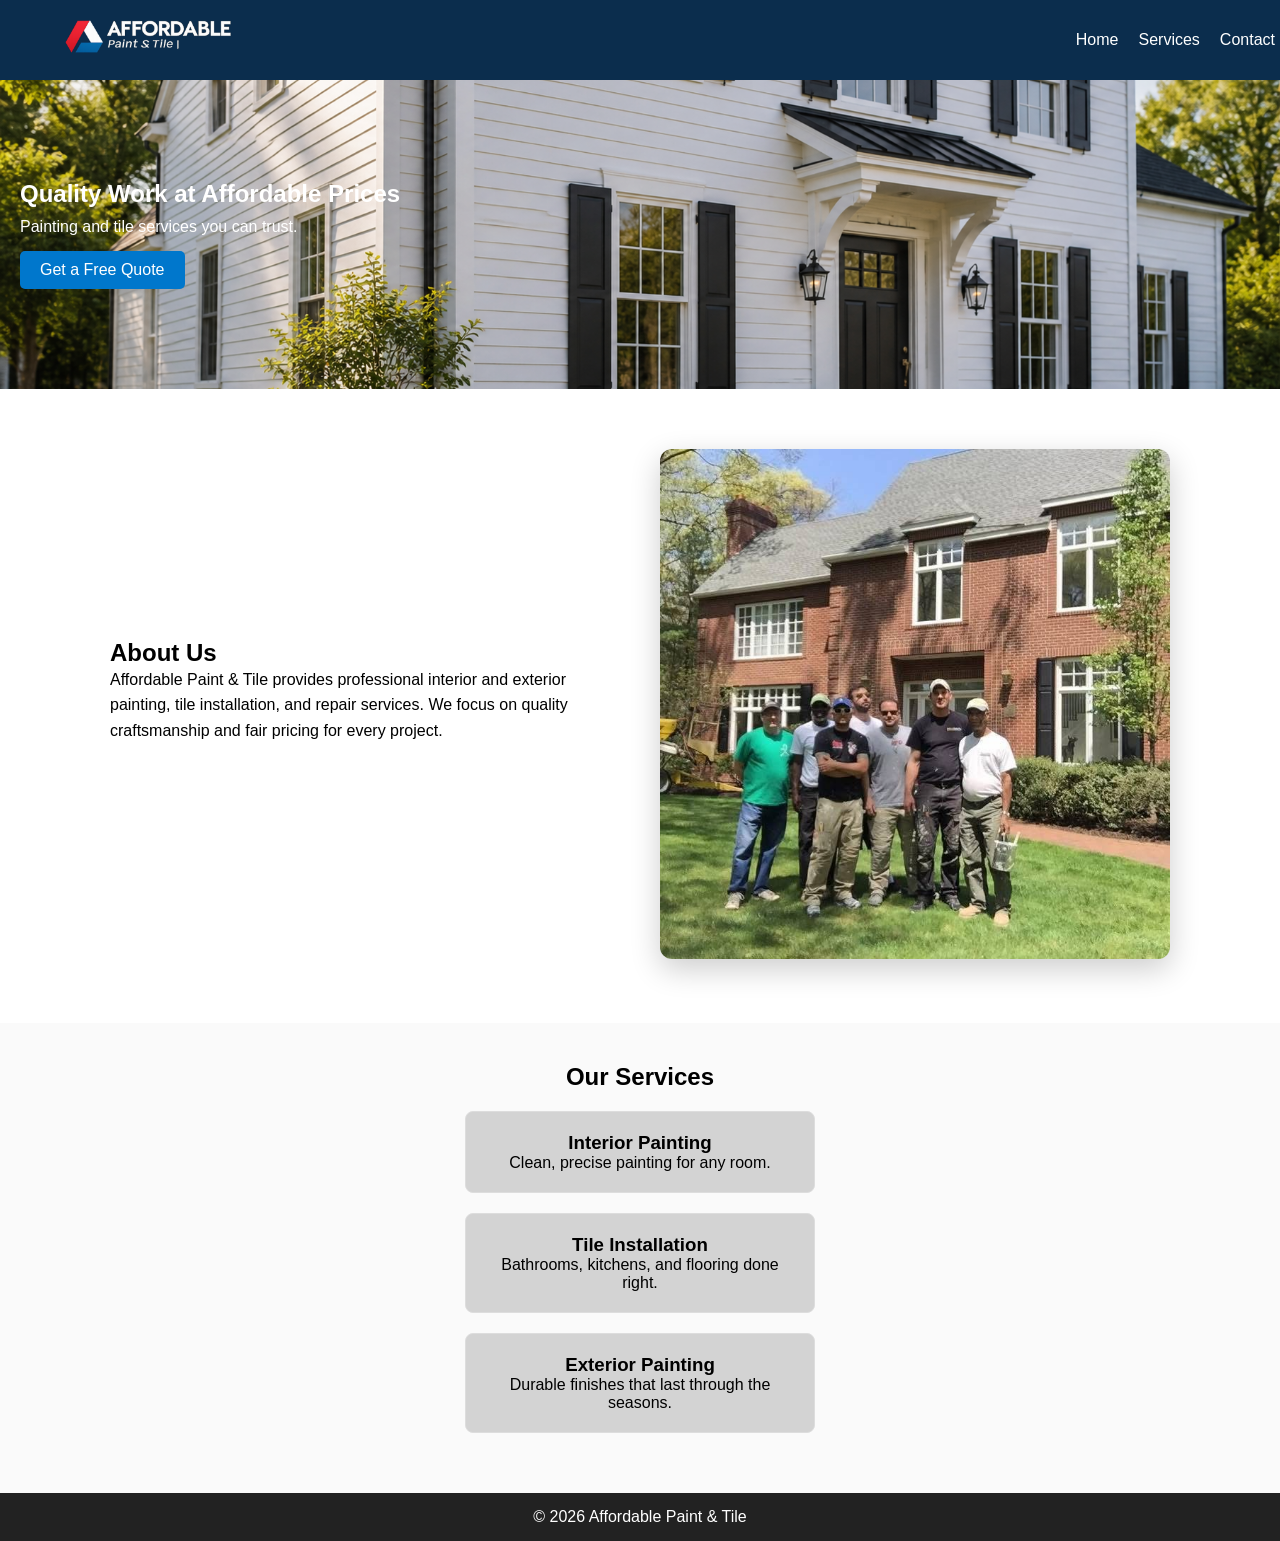
==== index.html @ 628773ef "Add files via upload" ====
<!DOCTYPE html>
<html lang="en">
<head>
    <meta charset="UTF-8">
    <meta name="viewport" content="width=device-width, initial-scale=1.0">
    <link rel="stylesheet" type="text/css" href="style.css">
    <title>Affordable Paint & Tile</title>
</head>
<body>

    <nav>
        <img src="img/logo.png" alt="Affordable Paint & Tile Logo" class="logo">
        <ul>
            <li><a href="index.html">Home</a></li>
            <li><a href="services.html">Services</a></li>
            <li><a href="contact.html">Contact</a></li>
        </ul>
    </nav>

    
    <header class="hero">
        <h2>Quality Work at Affordable Prices</h2>
        <p>Painting and tile services you can trust.</p>
        <a href="contact.html" class="btn">Get a Free Quote</a>
    </header>

    <section class="about">
    <div class="about-container">
        <div class="about-text">
            <h2>About Us</h2>
            <p>
                Affordable Paint & Tile provides professional interior and exterior painting,
                tile installation, and repair services. We focus on quality craftsmanship and
                fair pricing for every project.
            </p>
        </div>

        <div class="about-image">
            <img src="img/team.jpg" alt="Exterior painting work">
        </div>
    </div>
</section>

   <!--  <section class="about">
        <h2>About Us</h2>
        <p>
            Affordable Paint & Tile provides professional interior and exterior painting,
            tile installation, and repair services. We focus on quality craftsmanship and
            fair pricing for every project.
        </p>
    </section>
    <div class="team">
        <img src="img/team.jpg">
    </div>  -->

    <section class="services">
        <h2>Our Services</h2>
        <div class="service-card">
            <h3>Interior Painting</h3>
            <p>Clean, precise painting for any room.</p>
        </div>
        <div class="service-card">
            <h3>Tile Installation</h3>
            <p>Bathrooms, kitchens, and flooring done right.</p>
        </div>
        <div class="service-card">
            <h3>Exterior Painting</h3>
            <p>Durable finishes that last through the seasons.</p>
        </div>
    </section>

    <footer>
        <p>© 2026 Affordable Paint & Tile</p>
    </footer>

</body>
</html>
---- style.css ----
* {
    margin: 0;
    padding: 0;
    box-sizing: border-box;
    font-family: Arial, sans-serif;
}

nav {
    height: 80px;              
    padding: 0 5px;
    display: flex;
    background-color: #0b2d4d;
    align-items: center;
    justify-content: space-between;
    overflow: hidden;          
}

.logo {
    height: 100%;
    width: auto;
    transform: scale(2.5); 
    transform-origin: left center;
}

nav ul {
    list-style: none;
    display: flex;
    gap: 20px;
}

nav a {
    color: white;
    text-decoration: none;
}

nav a:hover {
    text-decoration: underline;
}

.about {
    max-width: 1100px;
    margin: 0 auto;
    padding: 60px 20px;
}

.about p {
    max-width: 700px;
    margin: 0 auto 30px;
    line-height: 1.6;
}

.about-container {
    display: flex;
    align-items: center;
    gap: 40px;
}

.about-text {
    flex: 1;
    text-align: left;
}

.about-image {
    flex: 1;
}

.about-image img {
    width: 100%;
    border-radius: 12px;
    box-shadow: 0 10px 30px rgba(0,0,0,0.2);
}

.hero {
    background: url("img/landing.jpg") center/cover no-repeat;
    color: white;
    padding: 100px 20px;
    position: relative;
}

.hero h2 {
    margin-bottom: 10px;
}

.hero .btn {
    display: inline-block;
    margin-top: 15px;
    padding: 10px 20px;
    background-color: #0077cc;
    color: white;
    text-decoration: none;
    border-radius: 5px;
}

.hero .btn:hover {
    background-color: #005fa3;
}

section {
    padding: 40px 20px;
    text-align: center;
}

.services {
    background-color: #fafafa;
}

.service-card {
    margin: 20px auto;
    max-width: 350px;
    padding: 20px;
    border: 1px solid #ddd;
    border-radius: 8px;
    background-color: lightgrey;
}

.service-card img {
    width: 100%;
    height: 260px;     
    object-fit: cover;
    border-radius: 10px;
    margin-top: 10px;
}

.team {
    text-align: center;
}

footer {
    background-color: #222;
    color: white;
    text-align: center;
    padding: 15px;
}

@media (max-width: 768px) {
    nav {
        flex-direction: column;
        gap: 10px;
    }

    nav ul {
        flex-direction: column;
        align-items: center;
    }
}
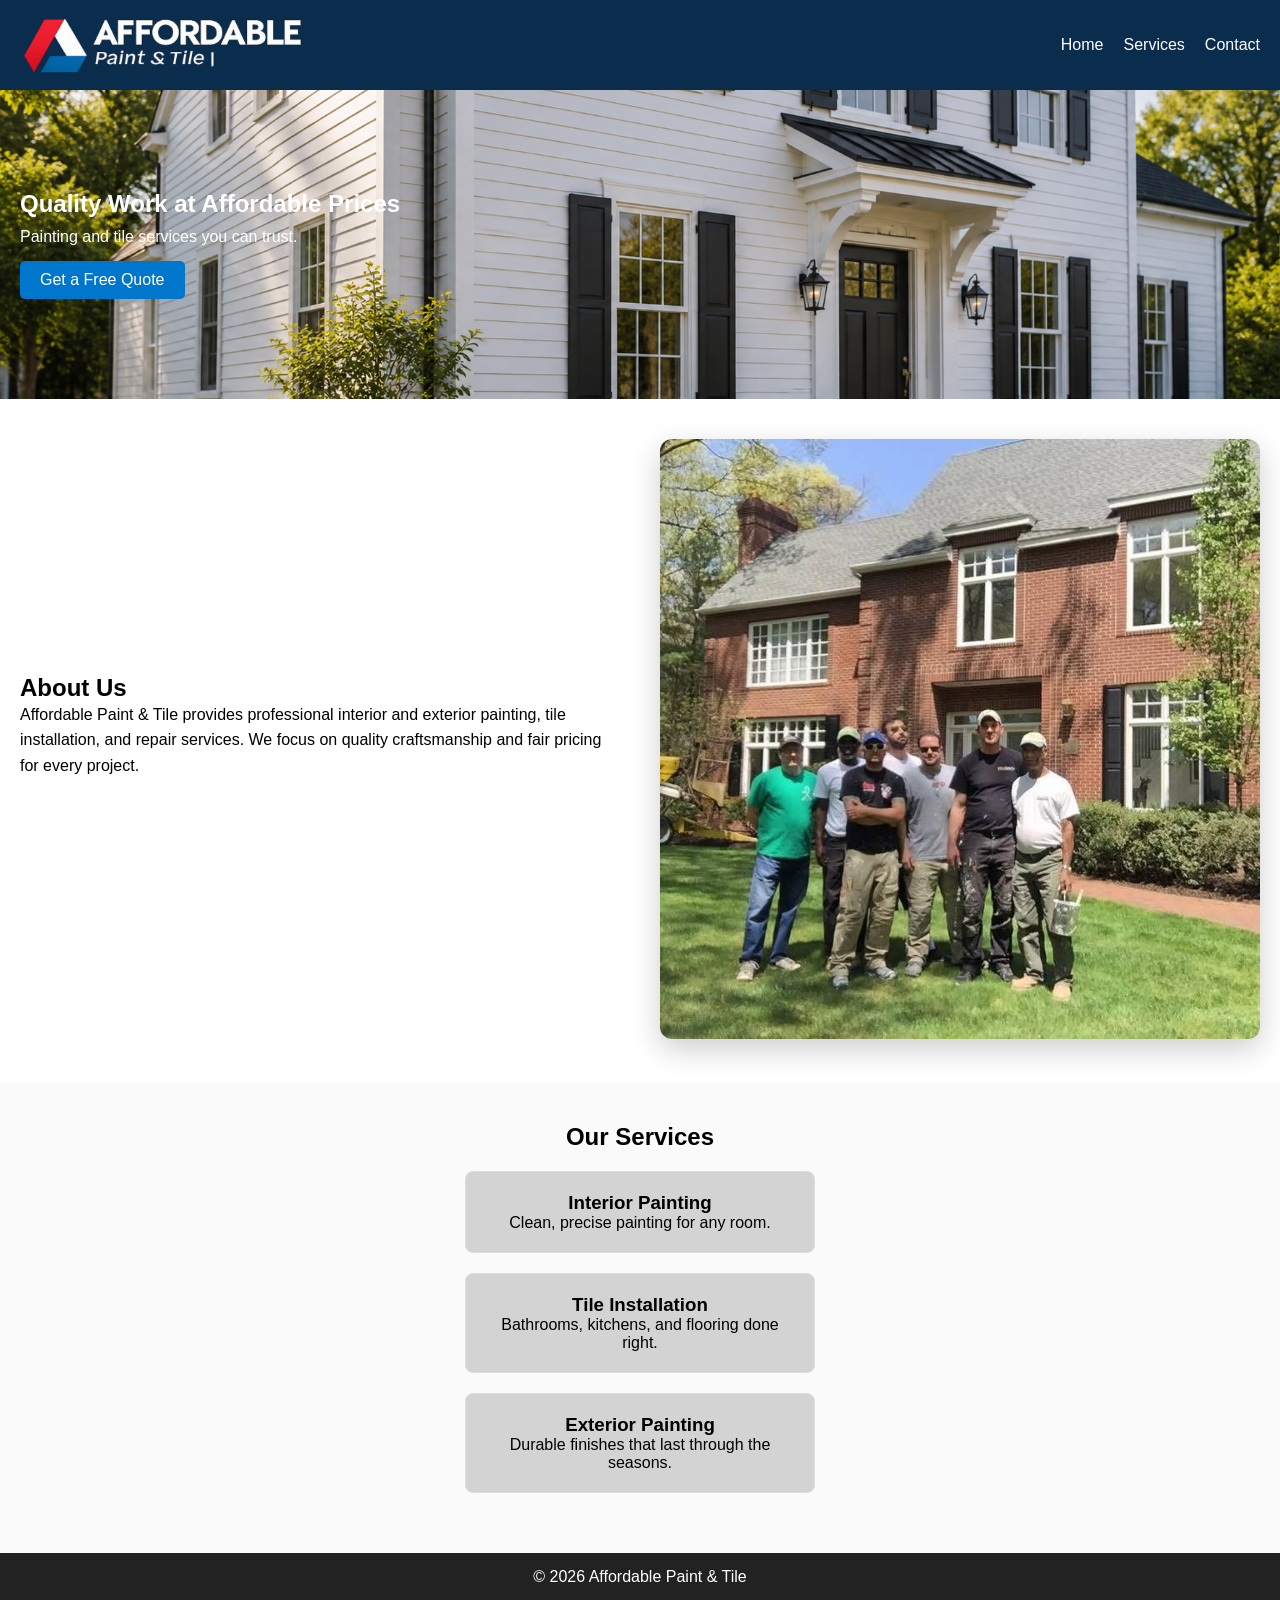
==== commit 0870d2cc: "Update index.html" ====
--- a/index.html
+++ b/index.html
@@ -40,20 +40,7 @@
         </div>
     </div>
 </section>
-
-   <!--  <section class="about">
-        <h2>About Us</h2>
-        <p>
-            Affordable Paint & Tile provides professional interior and exterior painting,
-            tile installation, and repair services. We focus on quality craftsmanship and
-            fair pricing for every project.
-        </p>
-    </section>
-    <div class="team">
-        <img src="img/team.jpg">
-    </div>  -->
-
-    <section class="services">
+      <section class="services">
         <h2>Our Services</h2>
         <div class="service-card">
             <h3>Interior Painting</h3>
@@ -74,4 +61,4 @@
     </footer>
 
 </body>
-</html>+</html>
--- a/style.css
+++ b/style.css
@@ -7,20 +7,19 @@
 }
 
 nav {
-    height: 80px;              
-    padding: 0 5px;
+    min-height: 80px;
+    padding: 10px 20px;
     display: flex;
     background-color: #0b2d4d;
     align-items: center;
     justify-content: space-between;
-    overflow: hidden;          
+    flex-wrap: wrap; /* allows wrapping on smaller screens */
 }
 
 .logo {
-    height: 100%;
+    height: 70px;
     width: auto;
-    transform: scale(2.5); 
-    transform-origin: left center;
+    object-fit: contain;
 }
 
 nav ul {
@@ -37,6 +36,11 @@
 nav a:hover {
     text-decoration: underline;
 }
+
+
+nav a:hover {
+    text-decoration: underline;
+}*/
 
 .about {
     max-width: 1100px;
